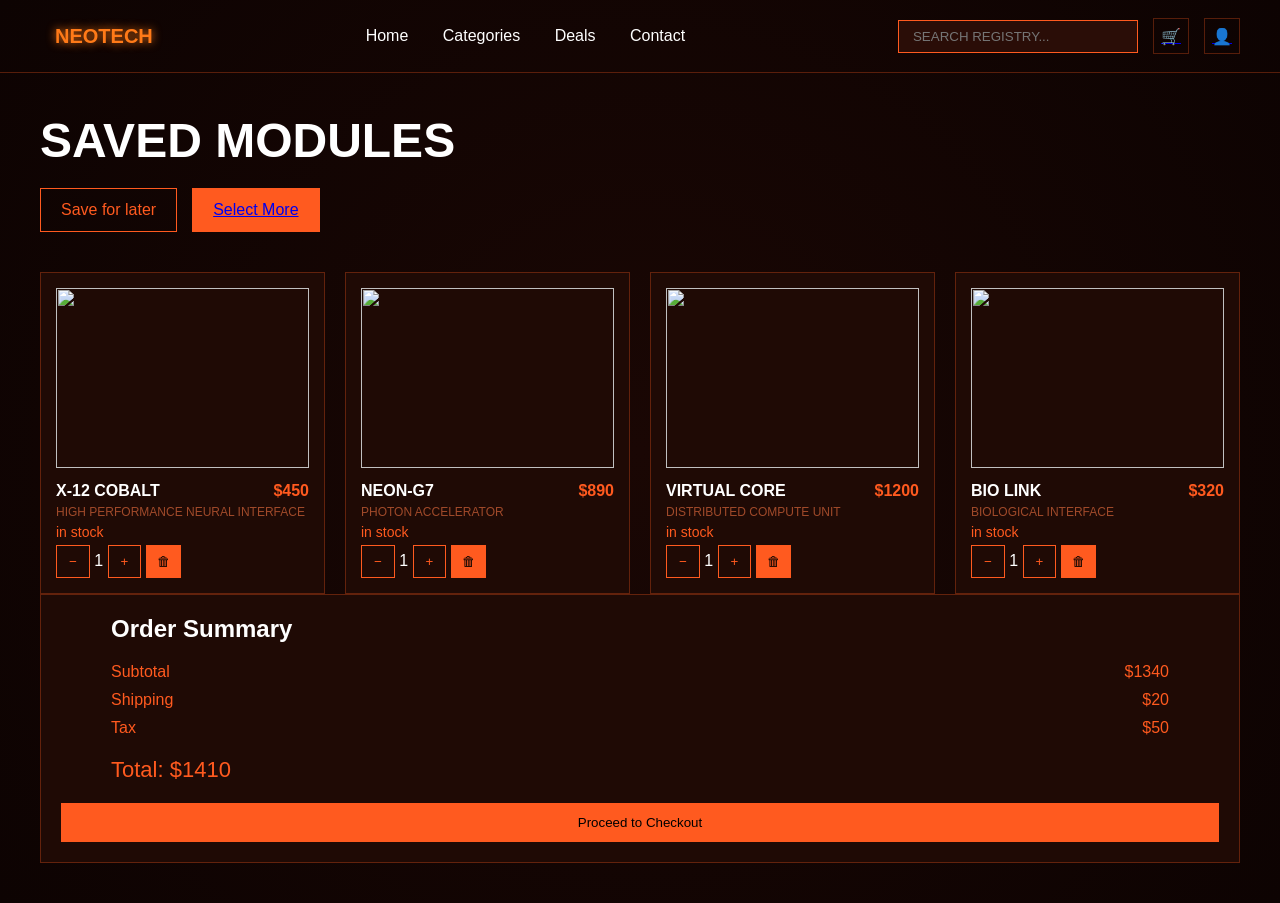
==== cart.html @ d7fed6b6 "Add files via upload" ====
<!DOCTYPE html>
<html lang="en">
<head>
<meta charset="UTF-8">
<meta name="viewport" content="width=device-width, initial-scale=1.0">
<title>Neon Arc - Saved Modules</title>

<link href="https://fonts.googleapis.com/css2?family=Orbitron:wght@400;600;700&display=swap" rel="stylesheet">
<script src="https://code.jquery.com/jquery-3.6.0.min.js"></script>

<style>
:root {
    --bg: #140603;
    --card: #1f0a05;
    --accent: #ff5a1f;
    --text: #ffffff;
    --muted: #a04a2a;
}

* {
    margin: 0;
    padding: 0;
    box-sizing: border-box;
    font-family: 'Poppins', sans-serif;
}

body {
    background: radial-gradient(circle at center, #1a0704, #0d0302);
    color: var(--text);
}



/* NAVBAR */
.navbar {
    display:flex;
    justify-content:space-between;
    align-items:center;
    padding:18px 40px;
border-bottom:1px solid rgba(255,90,31,0.3);
}


nav a{
margin:10px 15px;
text-decoration:none;
color:white;
transition:.3s;
}

nav a:hover{
color:#ff7a18;
}
.nav-left {
    display:flex;
    align-items:center;
    gap:15px;
}


.logo-text{
font-size:20px;
color:#ff7a18;
font-weight:600;
text-shadow:0 0 10px #ff7a18;
}

nav a{
margin:10px 15px;
text-decoration:none;
color:white;
transition:.3s;
}

nav a:hover{
color:#ff7a18;
}




.nav-right {
    display:flex;
    align-items:center;
    gap:15px;
}

.search-box {
    background:#2a0d07;
    border:1px solid var(--accent);
    padding:8px 14px;
    color:white;
    outline:none;
    width:240px;
}

.icon-btn {
    width:36px;
    height:36px;
    display:flex;
    align-items:center;
    justify-content:center;
     border: 1px solid rgba(255,90,31,0.3);
    cursor:pointer;
    transition:.3s;
}

.icon-btn:hover {
    background:var(--accent);
    color:black;
    box-shadow:0 0 10px var(--accent);
}



.container {
    padding: 40px;
}

.title {
    font-size: 48px;
    font-weight: 700;
}

.sub-info {
    margin-top: 10px;
    color: var(--muted);
}

.actions {
    margin-top: 20px;
    display: flex;
    gap: 15px;
}

.btn {
    padding: 12px 20px;
    border: 1px solid var(--accent);
    color: var(--accent);
    cursor: pointer;
    transition: all 0.3s ease;
}

.btn.primary {
    background: var(--accent);
    color: black;
}

.btn:hover {
    transform: scale(1.05);
    box-shadow: 0 0 15px var(--accent);
}

.grid {
    margin-top: 40px;
    display: grid;
    grid-template-columns: repeat(4, 1fr);
    gap: 20px;
}

.card {
    background: var(--card);
    border: 1px solid rgba(255,90,31,0.3);
    padding: 15px;
    transition: 0.4s ease;
    position: relative;
    overflow: hidden;
}

.card::before {
    content: '';
    position: absolute;
    top: 0;
    left: -100%;
    width: 100%;
    height: 100%;
    background: linear-gradient(120deg, transparent, rgba(255,90,31,0.3), transparent);
    transition: 0.6s;
}

.card:hover::before {
    left: 100%;
}

.card:hover {
    transform: translateY(-10px);
    box-shadow: 0 0 25px rgba(255,90,31,0.5);
}

.card img {
    width: 100%;
    height: 180px;
    object-fit: cover;
}

.card h3 {
    margin-top: 10px;
    font-size: 16px;
}

.price {
    color: var(--accent);
    float: right;
}

.desc {
    font-size: 12px;
    color: var(--muted);
    margin: 5px 0;
}

.small{
      color: var(--accent);
      margin-bottom: 5px;
      font-size: 14px;
}

* CART CONTROLS */
.cart-controls {
    display: flex;
    align-items: center;
    gap: 8px;
    margin-top: 10px;
}

.qty-btn {
    padding: 8px 12px;
    border: 1px solid var(--accent);
    background: transparent;
    color: var(--accent);
    cursor: pointer;
}

.qty {
    min-width: 20px;
    text-align: center;
}

.delete-btn {
    border: 1px solid var(--accent);
    background: var(--accent);
    padding: 8px 10px;
    cursor: pointer;
}


/* SUMMARY BOX */
.summary {
    background: var(--card);
    padding: 20px;
    border: 1px solid rgba(255,90,31,0.3);
    height: fit-content;
}

.summary h2 {
    margin-bottom: 20px;
     margin-left: 50px;
}

.summary-item {
    display: flex;
    justify-content: space-between;
    margin-bottom: 10px;
    margin-left: 50px;
    margin-right: 50px;
    color: var(--accent);
}

.total {
    font-size: 22px;
    color: var(--accent);
    margin-top: 20px;
     margin-left: 50px;
}

.checkout-btn {
    margin-top: 20px;
    width: 100%;
    padding: 12px;
    background: var(--accent);
    border: none;
    cursor: pointer;
}




@media(max-width:1200px){
    .grid {grid-template-columns: repeat(2,1fr);}    
}

@media(max-width:600px){
    .grid {grid-template-columns: 1fr;}    
}
</style>
</head>

<body>

<!-- NAVBAR -->
<div class="navbar">
    <div class="nav-left">
        <div class="logo-box"></div>
        <div class="logo-text">NEOTECH</div>
    </div>

    
        <nav>

<a href="index.html">Home</a>

<a href="category.html">Categories</a>
<a href="deal.html">Deals</a>
<a href="#">Contact</a>

</nav>
   
    <div class="nav-right">
        <input class="search-box" placeholder="SEARCH REGISTRY...">
        <div class="icon-btn">
            <a href="cart.html">🛒</div></a>
       <div class="icon-btn">
            <a href="profile.html">👤</div></a>
       
    </div>
</div>


<div class="container">
    <div class="title">SAVED MODULES</div>
    

    <div class="actions">
        <div class="btn">Save for later</div>
        <div class="btn primary">
            <a href="category.html"> Select More</div></a> 
    </div>

    <div class="grid">

        <div class="card">
            <img src="https://picsum.photos/400/300?1">
            <h3>X-12 COBALT <span class="price">$450</span></h3>
            <div class="desc">HIGH PERFORMANCE NEURAL INTERFACE</div>
            <div class="small">in stock</div>
          
             <div class="cart-controls">
                    <button class="qty-btn minus">−</button>
                    <span class="qty">1</span>
                    <button class="qty-btn plus">+</button>
                    <button class="delete-btn">🗑</button>
                </div>
        </div>

        <div class="card">
            <img src="https://picsum.photos/400/300?2">
            <h3>NEON-G7 <span class="price">$890</span></h3>
            <div class="desc">PHOTON ACCELERATOR</div>
             <div class="small">in stock</div>
            
             <div class="cart-controls">
                    <button class="qty-btn minus">−</button>
                    <span class="qty">1</span>
                    <button class="qty-btn plus">+</button>
                    <button class="delete-btn">🗑</button>
                </div>
        </div>

        <div class="card">
            <img src="https://picsum.photos/400/300?3">
            <h3>VIRTUAL CORE <span class="price">$1200</span></h3>
            <div class="desc">DISTRIBUTED COMPUTE UNIT</div>
             <div class="small">in stock</div>

            <div class="cart-controls">
                    <button class="qty-btn minus">−</button>
                    <span class="qty">1</span>
                    <button class="qty-btn plus">+</button>
                    <button class="delete-btn">🗑</button>
                </div>
        </div>

        <div class="card">
            <img src="https://picsum.photos/400/300?4">
            <h3>BIO LINK <span class="price">$320</span></h3>
            <div class="desc">BIOLOGICAL INTERFACE</div>
             <div class="small">in stock</div>
            
             <div class="cart-controls">
                    <button class="qty-btn minus">−</button>
                    <span class="qty">1</span>
                    <button class="qty-btn plus">+</button>
                    <button class="delete-btn">🗑</button>
                </div>
        </div>

    </div>

    <!-- RIGHT: SUMMARY -->
        <div class="summary">
            <h2>Order Summary</h2>

            <div class="summary-item">
                <span>Subtotal</span>
                <span>$1340</span>
            </div>

            <div class="summary-item">
                <span>Shipping</span>
                <span>$20</span>
            </div>

            <div class="summary-item">
                <span>Tax</span>
                <span>$50</span>
            </div>

            <div class="total">
                Total: $1410
            </div>

            <button class="checkout-btn">Proceed to Checkout</button>
        </div>

    </div>
</div>

<script>
$(document).ready(function(){
    
    $('.card').hover(function(){
        $(this).css('border-color','#ff5a1f');
    }, function(){
        $(this).css('border-color','rgba(255,90,31,0.3)');
    });

    $('.btn.primary').click(function(){
        alert('Deploying Array...');
    });

    $('.btn').not('.primary').click(function(){
        alert('Purging Modules...');
    });

});

$(document).ready(function(){

    $('.plus').click(function(){
        let qty = $(this).siblings('.qty');
        qty.text(parseInt(qty.text()) + 1);
    });

    $('.minus').click(function(){
        let qty = $(this).siblings('.qty');
        let val = parseInt(qty.text());
        if(val > 1) qty.text(val - 1);
    });

    $('.delete-btn').click(function(){
        $(this).closest('.card').remove();
    });

    $('.checkout-btn').click(function(){
        alert("Proceeding to checkout...");
    });

});
</script>

</body>
</html>
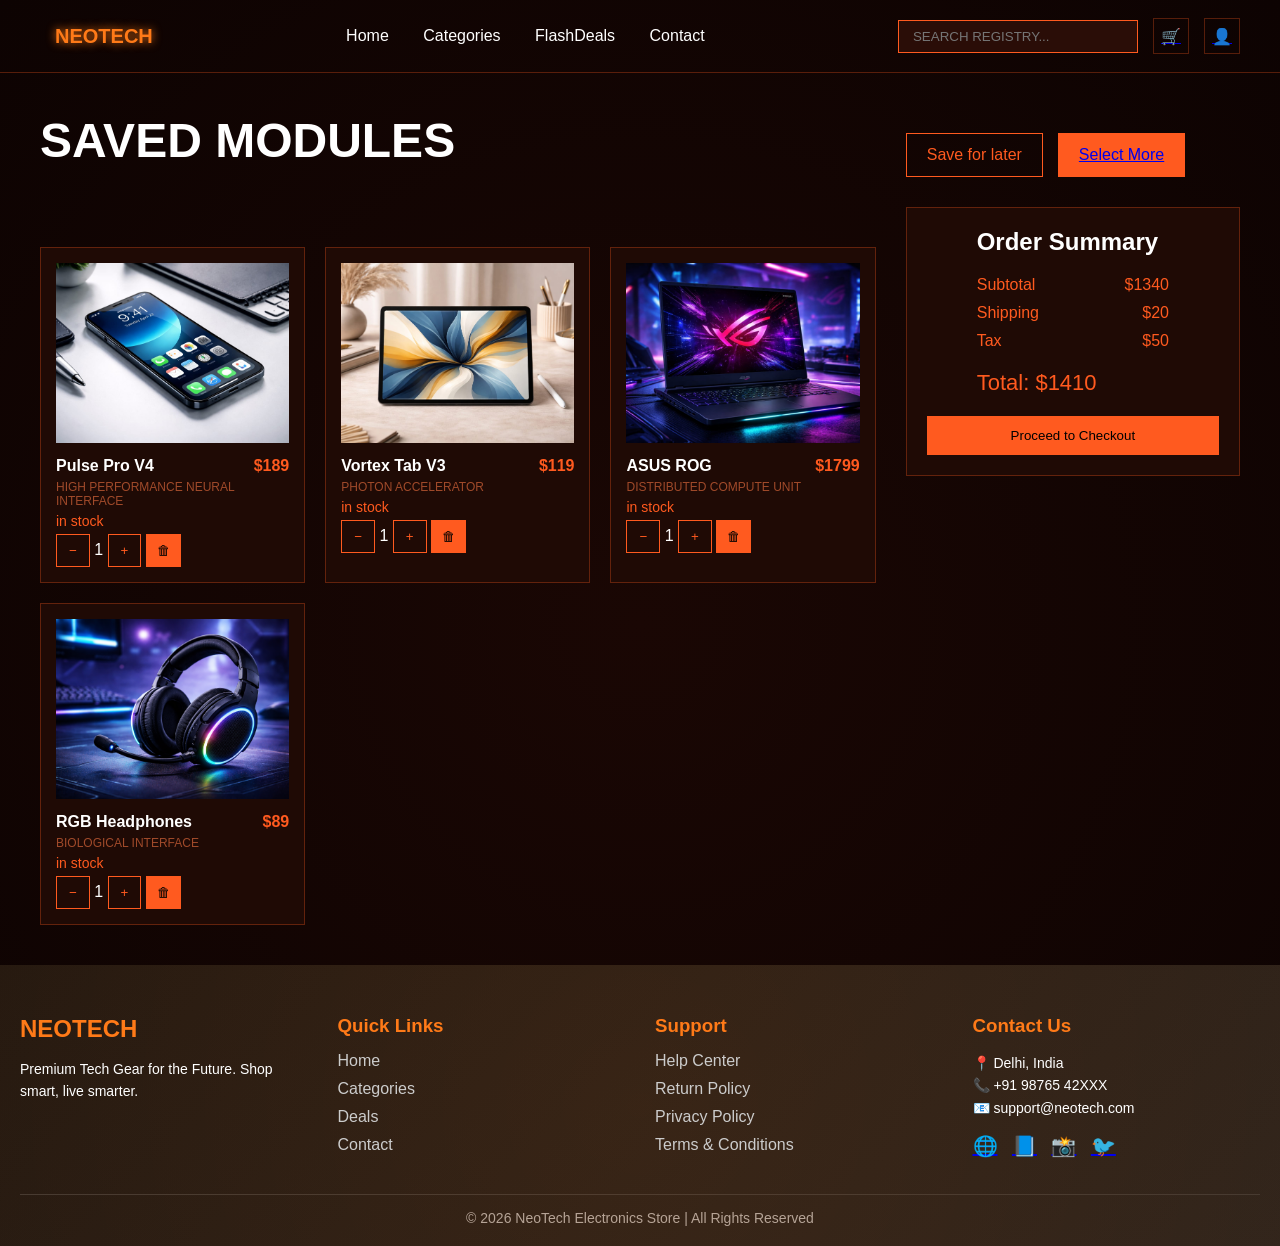
==== commit 928addb7: "Add files via upload" ====
--- a/cart.html
+++ b/cart.html
@@ -3,7 +3,7 @@
 <head>
 <meta charset="UTF-8">
 <meta name="viewport" content="width=device-width, initial-scale=1.0">
-<title>Neon Arc - Saved Modules</title>
+<title>Neotech</title>
 
 <link href="https://fonts.googleapis.com/css2?family=Orbitron:wght@400;600;700&display=swap" rel="stylesheet">
 <script src="https://code.jquery.com/jquery-3.6.0.min.js"></script>
@@ -282,15 +282,289 @@
     cursor: pointer;
 }
 
-
-
-
-@media(max-width:1200px){
-    .grid {grid-template-columns: repeat(2,1fr);}    
-}
-
-@media(max-width:600px){
-    .grid {grid-template-columns: 1fr;}    
+/* FOOTER */
+
+.neo-footer {
+    background: linear-gradient(135deg, #0f0f0f, #1c1c1c);
+    color: #fff;
+    padding: 50px 20px 20px;
+    font-family: 'Orbitron', sans-serif;
+    position: relative;
+    overflow: hidden;
+}
+
+/* GLOW EFFECT BACKGROUND */
+.neo-footer::before {
+    content: "";
+    position: absolute;
+    width: 300%;
+    height: 300%;
+    background: radial-gradient(circle, rgba(255,122,24,0.15), transparent);
+    animation: rotateGlow 15s linear infinite;
+    top: -100%;
+    left: -100%;
+}
+
+@keyframes rotateGlow {
+    0% { transform: rotate(0deg); }
+    100% { transform: rotate(360deg); }
+}
+
+/* LAYOUT */
+.footer-container {
+    display: grid;
+    grid-template-columns: repeat(auto-fit, minmax(200px, 1fr));
+    gap: 30px;
+    position: relative;
+    z-index: 1;
+}
+
+/* COLUMNS */
+.footer-col h3,
+.footer-col h2 {
+    margin-bottom: 15px;
+    color: #ff7a18;
+}
+
+.footer-col p {
+    font-size: 14px;
+    line-height: 1.6;
+}
+
+/* LINKS */
+.footer-col ul {
+    list-style: none;
+}
+
+.footer-col ul li {
+    margin-bottom: 10px;
+}
+
+.footer-col ul li a {
+    text-decoration: none;
+    color: #ccc;
+    transition: 0.3s;
+}
+
+.footer-col ul li a:hover {
+    color: #ff7a18;
+    padding-left: 5px;
+}
+
+/* SOCIAL ICONS */
+.social-icons {
+    margin-top: 15px;
+}
+
+.social-icons a {
+    display: inline-block;
+    margin-right: 10px;
+    font-size: 20px;
+    transition: 0.4s;
+}
+
+.social-icons a:hover {
+    transform: scale(1.3) rotate(10deg);
+    color: #ff7a18;
+}
+
+/* BOTTOM */
+.footer-bottom {
+    text-align: center;
+    margin-top: 30px;
+    border-top: 1px solid #333;
+    padding-top: 15px;
+    font-size: 14px;
+    color: #aaa;
+}
+
+/* HOVER ANIMATION */
+.footer-col {
+    transition: transform 0.4s ease;
+}
+
+.footer-col:hover {
+    transform: translateY(-8px);
+}
+
+
+/* ========================================= */
+/* 🌍 GLOBAL FIX */
+/* ========================================= */
+
+img {
+    max-width: 100%;
+    height: auto;
+}
+
+body {
+    overflow-x: hidden;
+}
+
+
+/* ========================================= */
+/* 🧠 MAIN LAYOUT FIX (DESKTOP) */
+/* ========================================= */
+
+.container {
+    display: grid;
+    grid-template-columns: 3fr 1.2fr;
+    gap: 30px;
+}
+
+
+/* ========================================= */
+/* 📱 MOBILE (max-width: 600px) */
+/* ========================================= */
+
+@media (max-width: 600px) {
+
+    /* NAVBAR */
+    .navbar {
+        flex-direction: column;
+        align-items: flex-start;
+        gap: 12px;
+        padding: 15px;
+    }
+
+    nav {
+        width: 100%;
+        display: flex;
+        flex-wrap: wrap;
+        justify-content: space-between;
+    }
+
+    nav a {
+        font-size: 14px;
+        margin: 5px;
+    }
+
+    .nav-right {
+        width: 100%;
+        display: flex;
+        justify-content: space-between;
+    }
+
+    .search-box {
+        width: 65%;
+        font-size: 14px;
+        padding: 6px 10px;
+    }
+
+    .icon-btn {
+        width: 32px;
+        height: 32px;
+    }
+
+    /* CONTAINER */
+    .container {
+        grid-template-columns: 1fr;
+        padding: 20px 10px;
+    }
+
+    .title {
+        font-size: 28px;
+        text-align: center;
+    }
+
+    /* ACTIONS */
+    .actions {
+        flex-wrap: wrap;
+        justify-content: center;
+    }
+
+    /* GRID */
+    .grid {
+        grid-template-columns: 1fr;
+        gap: 15px;
+    }
+
+    .card img {
+        height: 140px;
+    }
+
+    /* CART CONTROLS */
+    .cart-controls {
+        justify-content: space-between;
+    }
+
+    /* SUMMARY */
+    .summary {
+        margin-top: 20px;
+    }
+
+    .summary h2,
+    .summary-item,
+    .total {
+        margin-left: 0;
+        margin-right: 0;
+    }
+
+    /* FOOTER */
+    .footer-container {
+        grid-template-columns: 1fr;
+        text-align: center;
+    }
+}
+
+
+/* ========================================= */
+/* 📲 SMALL TABLET (601px - 768px) */
+/* ========================================= */
+
+@media (min-width: 601px) and (max-width: 768px) {
+
+    .container {
+        grid-template-columns: 1fr;
+    }
+
+    .grid {
+        grid-template-columns: repeat(2, 1fr);
+    }
+
+    .navbar {
+        padding: 15px 20px;
+    }
+
+    .search-box {
+        width: 180px;
+    }
+
+    .footer-container {
+        grid-template-columns: repeat(2, 1fr);
+    }
+}
+
+
+/* ========================================= */
+/* 💻 TABLET (769px - 1024px) */
+/* ========================================= */
+
+@media (min-width: 769px) and (max-width: 1024px) {
+
+    .container {
+        grid-template-columns: 2fr 1fr;
+    }
+
+    .grid {
+        grid-template-columns: repeat(2, 1fr);
+    }
+
+    .footer-container {
+        grid-template-columns: repeat(3, 1fr);
+    }
+}
+
+
+/* ========================================= */
+/* 🖥️ LARGE SCREENS (1025px+) */
+/* ========================================= */
+
+@media (min-width: 1025px) {
+
+    .grid {
+        grid-template-columns: repeat(3, 1fr);
+    }
 }
 </style>
 </head>
@@ -310,8 +584,8 @@
 <a href="index.html">Home</a>
 
 <a href="category.html">Categories</a>
-<a href="deal.html">Deals</a>
-<a href="#">Contact</a>
+<a href="deal.html">FlashDeals</a>
+<a href="#footer">Contact</a>
 
 </nav>
    
@@ -339,8 +613,8 @@
     <div class="grid">
 
         <div class="card">
-            <img src="https://picsum.photos/400/300?1">
-            <h3>X-12 COBALT <span class="price">$450</span></h3>
+            <img src="images/mobile deal.jpg">
+            <h3>Pulse Pro V4 <span class="price">$189</span></h3>
             <div class="desc">HIGH PERFORMANCE NEURAL INTERFACE</div>
             <div class="small">in stock</div>
           
@@ -353,8 +627,8 @@
         </div>
 
         <div class="card">
-            <img src="https://picsum.photos/400/300?2">
-            <h3>NEON-G7 <span class="price">$890</span></h3>
+            <img src="images/tab deal.jpg">
+            <h3>Vortex Tab V3<span class="price">$119</span></h3>
             <div class="desc">PHOTON ACCELERATOR</div>
              <div class="small">in stock</div>
             
@@ -367,8 +641,8 @@
         </div>
 
         <div class="card">
-            <img src="https://picsum.photos/400/300?3">
-            <h3>VIRTUAL CORE <span class="price">$1200</span></h3>
+            <img src="images/Asus.jpg">
+            <h3>ASUS ROG <span class="price">$1799</span></h3>
             <div class="desc">DISTRIBUTED COMPUTE UNIT</div>
              <div class="small">in stock</div>
 
@@ -381,8 +655,8 @@
         </div>
 
         <div class="card">
-            <img src="https://picsum.photos/400/300?4">
-            <h3>BIO LINK <span class="price">$320</span></h3>
+            <img src="images/RGB.png">
+            <h3>RGB Headphones <span class="price">$89</span></h3>
             <div class="desc">BIOLOGICAL INTERFACE</div>
              <div class="small">in stock</div>
             
@@ -424,7 +698,64 @@
 
     </div>
 </div>
-
+<div id="footer">
+<footer class="neo-footer">
+
+    <div class="footer-container">
+
+        <!-- BRAND -->
+        <div class="footer-col brand">
+            <h2>NEOTECH</h2>
+            <p>Premium Tech Gear for the Future. Shop smart, live smarter.</p>
+        </div>
+
+        <!-- QUICK LINKS -->
+        <div class="footer-col">
+            <h3>Quick Links</h3>
+            <ul>
+                <li><a href="index.html">Home</a></li>
+                <li><a href="category.html">Categories</a></li>
+                <li><a href="deal.html">Deals</a></li>
+                <li><a href="#">Contact</a></li>
+            </ul>
+        </div>
+
+        <!-- SUPPORT -->
+        <div class="footer-col">
+            <h3>Support</h3>
+            <ul>
+                <li><a href="#">Help Center</a></li>
+                <li><a href="#">Return Policy</a></li>
+                <li><a href="#">Privacy Policy</a></li>
+                <li><a href="#">Terms & Conditions</a></li>
+            </ul>
+        </div>
+
+        <!-- CONTACT -->
+        <div class="footer-col contact">
+            <h3>Contact Us</h3>
+            <p>📍 Delhi, India</p>
+            <p>📞 +91 98765 42XXX</p>
+            <p>📧 support@neotech.com</p>
+
+            <!-- SOCIAL ICONS -->
+            <div class="social-icons">
+                <a href="#">🌐</a>
+                <a href="#">📘</a>
+                <a href="#">📸</a>
+                <a href="#">🐦</a>
+            </div>
+        </div>
+
+    </div>
+
+    <!-- BOTTOM -->
+    <div class="footer-bottom">
+        <p>© 2026 NeoTech Electronics Store | All Rights Reserved</p>
+    </div>
+
+</footer>
+</div>
 <script>
 $(document).ready(function(){
     
@@ -466,6 +797,28 @@
     });
 
 });
+
+// Fade-in animation on scroll
+$(window).on("scroll", function () {
+    $(".footer-col").each(function () {
+        let top = $(this).offset().top;
+        let scroll = $(window).scrollTop() + $(window).height();
+
+        if (scroll > top) {
+            $(this).css({
+                opacity: "1",
+                transform: "translateY(0)"
+            });
+        }
+    });
+});
+
+// Initial state
+$(".footer-col").css({
+    opacity: "0",
+    transform: "translateY(40px)",
+    transition: "0.6s ease"
+});
 </script>
 
 </body>
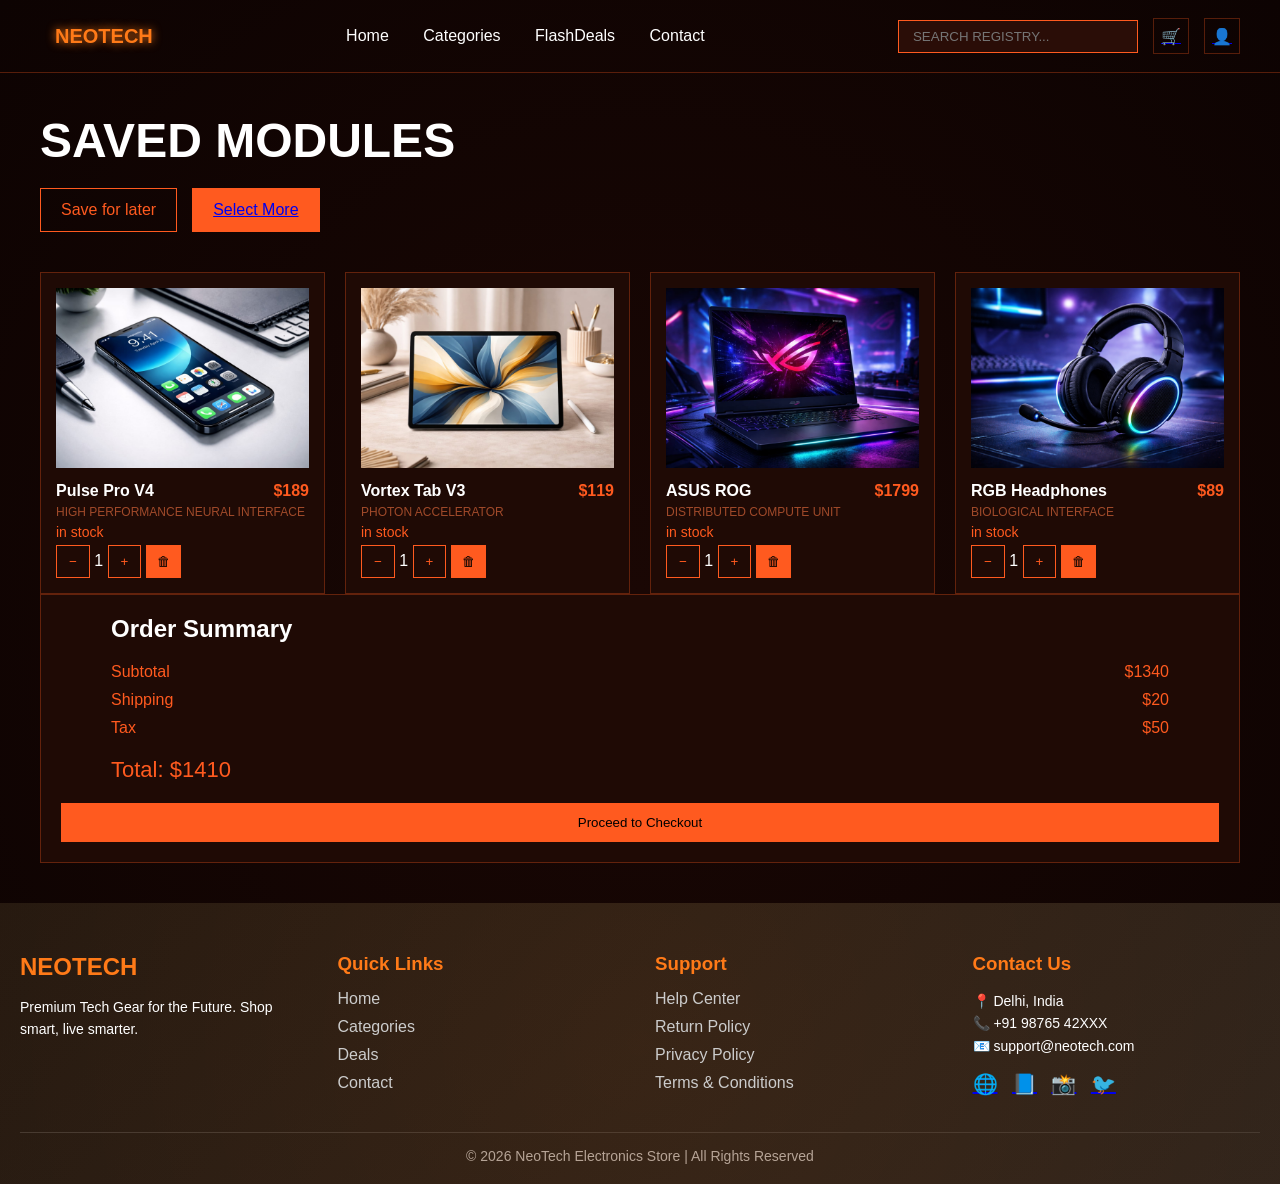
==== commit 756f98e4: "Add files via upload" ====
--- a/cart.html
+++ b/cart.html
@@ -388,29 +388,9 @@
 }
 
 
-/* ========================================= */
-/* 🌍 GLOBAL FIX */
-/* ========================================= */
-
-img {
-    max-width: 100%;
-    height: auto;
-}
-
-body {
-    overflow-x: hidden;
-}
-
-
-/* ========================================= */
-/* 🧠 MAIN LAYOUT FIX (DESKTOP) */
-/* ========================================= */
-
-.container {
-    display: grid;
-    grid-template-columns: 3fr 1.2fr;
-    gap: 30px;
-}
+
+
+
 
 
 /* ========================================= */
@@ -556,16 +536,8 @@
 }
 
 
-/* ========================================= */
-/* 🖥️ LARGE SCREENS (1025px+) */
-/* ========================================= */
-
-@media (min-width: 1025px) {
-
-    .grid {
-        grid-template-columns: repeat(3, 1fr);
-    }
-}
+
+
 </style>
 </head>
 
